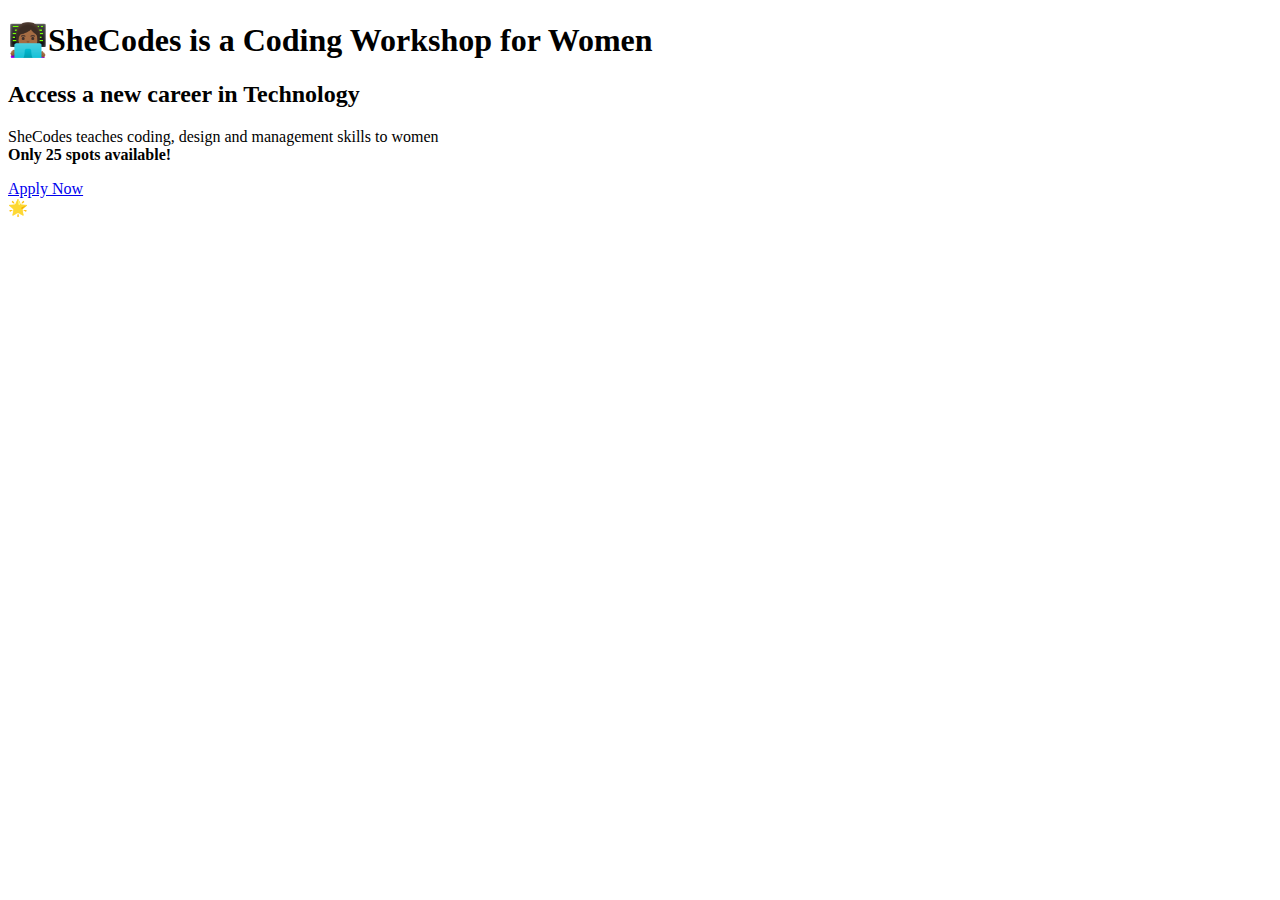
==== Week1/Revision/index.html @ fa84b69c "HTML Revision" ====
<!DOCTYPE html>
<html lang="en">
  <head>
    <meta charset="UTF-8" />
    <meta name="viewport" content="width=device-width, initial-scale=1.0" />
    <title>HTML Revision</title>
  </head>
  <body>
    <h1>👩🏾‍💻SheCodes is a Coding Workshop for Women</h1>

    <h2>Access a new career in Technology</h2>

    <p>
      SheCodes teaches coding, design and management skills to women <br />
      <strong>Only 25 spots available!</strong>
    </p>

    <a href="https://www.shecodesfoundation.org/">Apply Now</a><br />🌟
  </body>
</html>
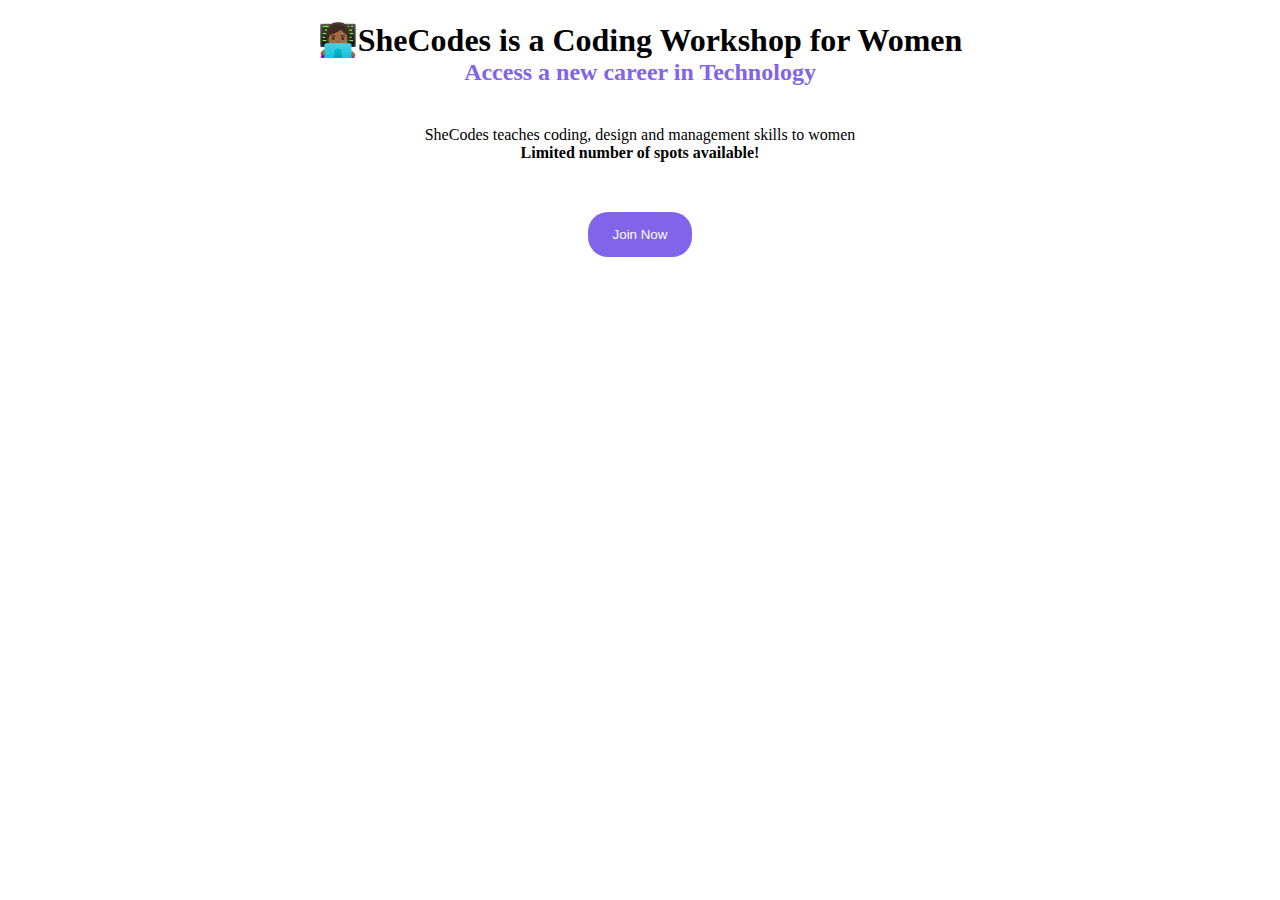
==== commit 51f4812d: "css revision" ====
--- a/Week1/Revision/index.html
+++ b/Week1/Revision/index.html
@@ -3,7 +3,32 @@
   <head>
     <meta charset="UTF-8" />
     <meta name="viewport" content="width=device-width, initial-scale=1.0" />
-    <title>HTML Revision</title>
+    <title>HTML and CSS Revision</title>
+
+    <style>
+      h1 {
+        text-align: center;
+        margin-bottom: 0;
+      }
+      h2 {
+        color: #8064e9;
+        text-align: center;
+        margin-top: 0;
+        margin-bottom: 40px;
+      }
+      p {
+        text-align: center;
+      }
+      button {
+        display: block;
+        margin: 50px auto;
+        color: white;
+        background-color: #8064e9;
+        padding: 15px 25px;
+        border-radius: 20px;
+        border: none;
+      }
+    </style>
   </head>
   <body>
     <h1>👩🏾‍💻SheCodes is a Coding Workshop for Women</h1>
@@ -12,9 +37,9 @@
 
     <p>
       SheCodes teaches coding, design and management skills to women <br />
-      <strong>Only 25 spots available!</strong>
+      <strong>Limited number of spots available!</strong>
     </p>
 
-    <a href="https://www.shecodesfoundation.org/">Apply Now</a><br />🌟
+    <button>Join Now</button>
   </body>
 </html>
